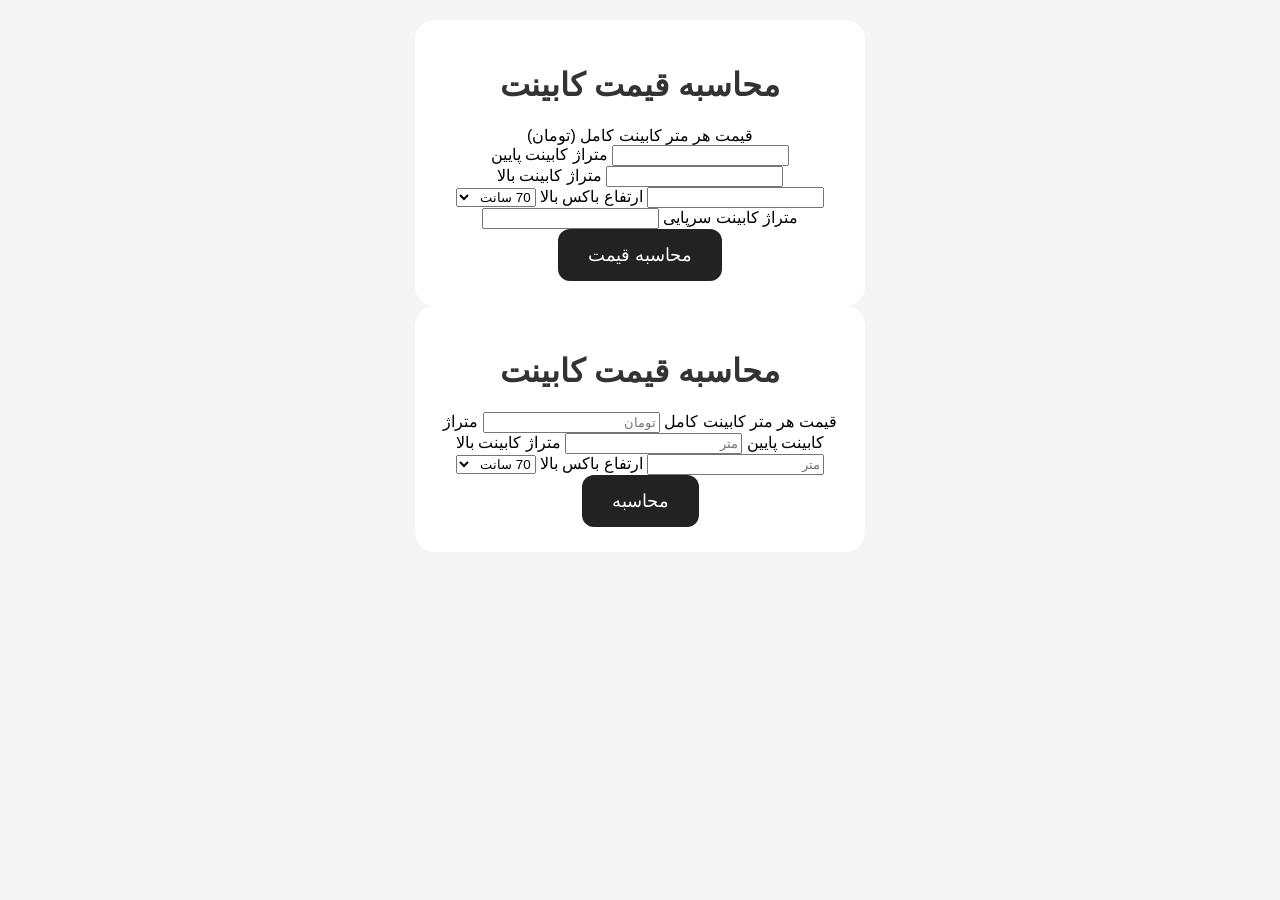
==== calculator.html @ 287e40a3 "Update calculator.html" ====
<!DOCTYPE html>
<html lang="fa" dir="rtl">

<head>
<meta charset="UTF-8">
<meta name="viewport" content="width=device-width, initial-scale=1.0">
<title>محاسبه قیمت کابینت</title>
<link rel="stylesheet" href="style.css">
</head>

<body>

<div class="container">

<h1>محاسبه قیمت کابینت</h1>

<label>قیمت هر متر کابینت کامل (تومان)</label>
<input id="price" type="number">


<label>متراژ کابینت پایین</label>
<input id="lower" type="number">


<label>متراژ کابینت بالا</label>
<input id="upper" type="number">


<label>ارتفاع باکس بالا</label>
<select id="height">
<option value="70">70 سانت</option>
<option value="90">90 سانت</option>
<option value="100">100 سانت</option>
<option value="110">110 سانت</option>
<option value="120">120 سانت</option>
</select>


<label>متراژ کابینت سرپایی</label>
<input id="tall" type="number">


<button>محاسبه قیمت</button>

<div id="result"></div>

</div>

</body>

<div class="container">

<h1>محاسبه قیمت کابینت</h1>

<label>قیمت هر متر کابینت کامل</label>
<input type="number" placeholder="تومان">

<label>متراژ کابینت پایین</label>
<input type="number" placeholder="متر">

<label>متراژ کابینت بالا</label>
<input type="number" placeholder="متر">

<label>ارتفاع باکس بالا</label>
<select>
<option>70 سانت</option>
<option>90 سانت</option>
<option>100 سانت</option>
<option>110 سانت</option>
<option>120 سانت</option>
</select>

<button>محاسبه</button>

</div>

</body>
</html>
---- style.css ----
body {
    font-family: Arial, sans-serif;
    background: #f5f5f5;
    margin: 0;
    padding: 20px;
    direction: rtl;
}

.container {
    max-width: 400px;
    margin: auto;
    background: white;
    padding: 25px;
    border-radius: 20px;
    text-align: center;
}

h1 {
    color: #333;
}

h2 {
    color: #666;
}

button {
    background: #222;
    color: white;
    border: none;
    padding: 15px 30px;
    border-radius: 12px;
    font-size: 18px;
}
.menu {
    display: flex;
    flex-direction: column;
    gap: 15px;
    margin-top: 30px;
}

.menu button {
    background: white;
    color: #222;
    border: 1px solid #ddd;
    padding: 20px;
    border-radius: 18px;
    font-size: 17px;
    text-align: right;
    box-shadow: 0 4px 10px rgba(0,0,0,0.1);
}
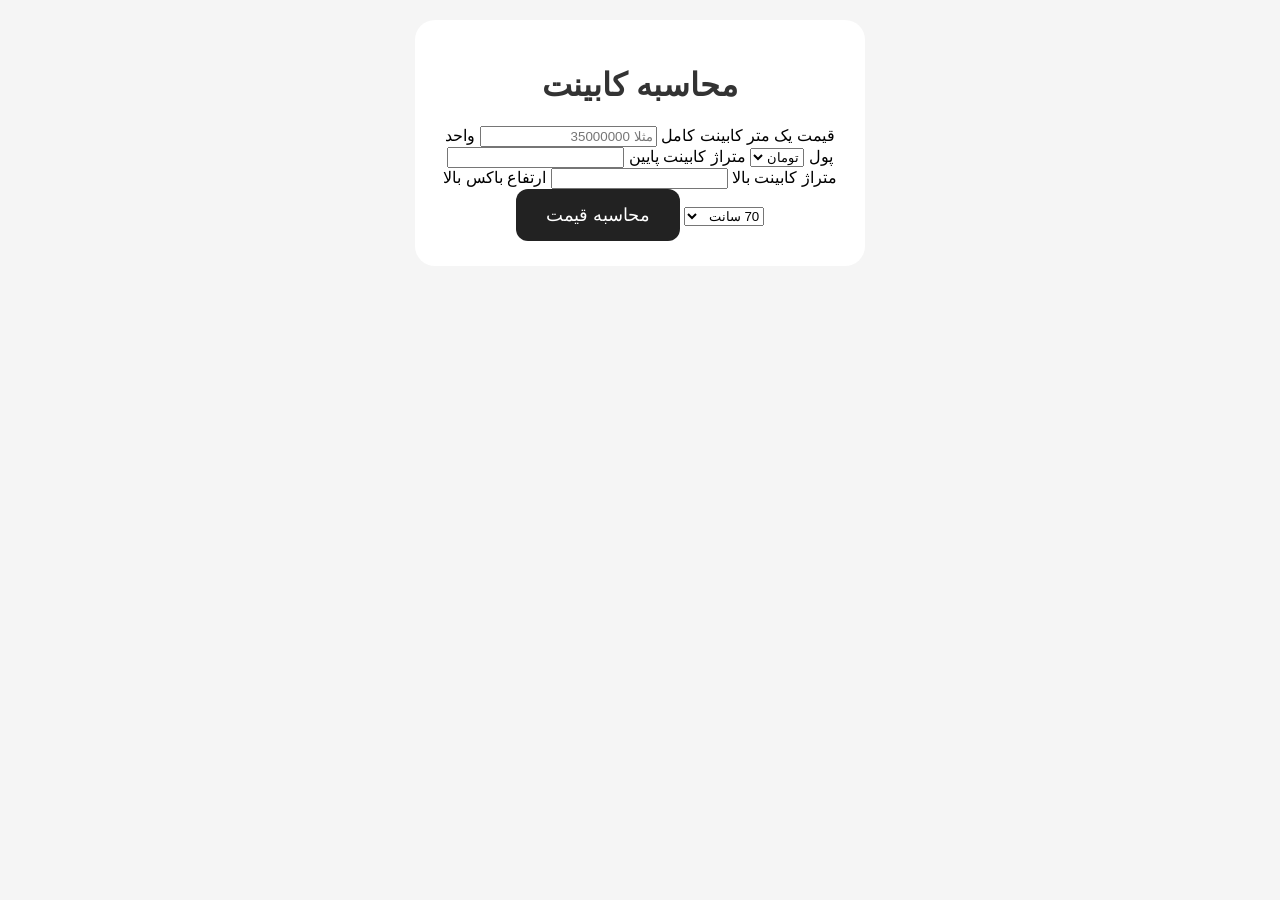
==== commit 9dbbcbec: "Update calculator.html" ====
--- a/calculator.html
+++ b/calculator.html
@@ -4,18 +4,28 @@
 <head>
 <meta charset="UTF-8">
 <meta name="viewport" content="width=device-width, initial-scale=1.0">
-<title>محاسبه قیمت کابینت</title>
+
+<title>محاسبه کابینت</title>
+
 <link rel="stylesheet" href="style.css">
+
 </head>
 
 <body>
 
 <div class="container">
 
-<h1>محاسبه قیمت کابینت</h1>
+<h1>محاسبه کابینت</h1>
 
-<label>قیمت هر متر کابینت کامل (تومان)</label>
-<input id="price" type="number">
+<label>قیمت یک متر کابینت کامل</label>
+<input id="price" type="number" placeholder="مثلا 35000000">
+
+
+<label>واحد پول</label>
+<select id="unit">
+<option value="تومان">تومان</option>
+<option value="ریال">ریال</option>
+</select>
 
 
 <label>متراژ کابینت پایین</label>
@@ -28,51 +38,27 @@
 
 <label>ارتفاع باکس بالا</label>
 <select id="height">
+
 <option value="70">70 سانت</option>
 <option value="90">90 سانت</option>
 <option value="100">100 سانت</option>
 <option value="110">110 سانت</option>
 <option value="120">120 سانت</option>
+
 </select>
 
 
-<label>متراژ کابینت سرپایی</label>
-<input id="tall" type="number">
+<button onclick="calculate()">محاسبه قیمت</button>
 
-
-<button>محاسبه قیمت</button>
 
 <div id="result"></div>
 
+
 </div>
+
+
+<script src="script.js"></script>
 
 </body>
 
-<div class="container">
-
-<h1>محاسبه قیمت کابینت</h1>
-
-<label>قیمت هر متر کابینت کامل</label>
-<input type="number" placeholder="تومان">
-
-<label>متراژ کابینت پایین</label>
-<input type="number" placeholder="متر">
-
-<label>متراژ کابینت بالا</label>
-<input type="number" placeholder="متر">
-
-<label>ارتفاع باکس بالا</label>
-<select>
-<option>70 سانت</option>
-<option>90 سانت</option>
-<option>100 سانت</option>
-<option>110 سانت</option>
-<option>120 سانت</option>
-</select>
-
-<button>محاسبه</button>
-
-</div>
-
-</body>
 </html>
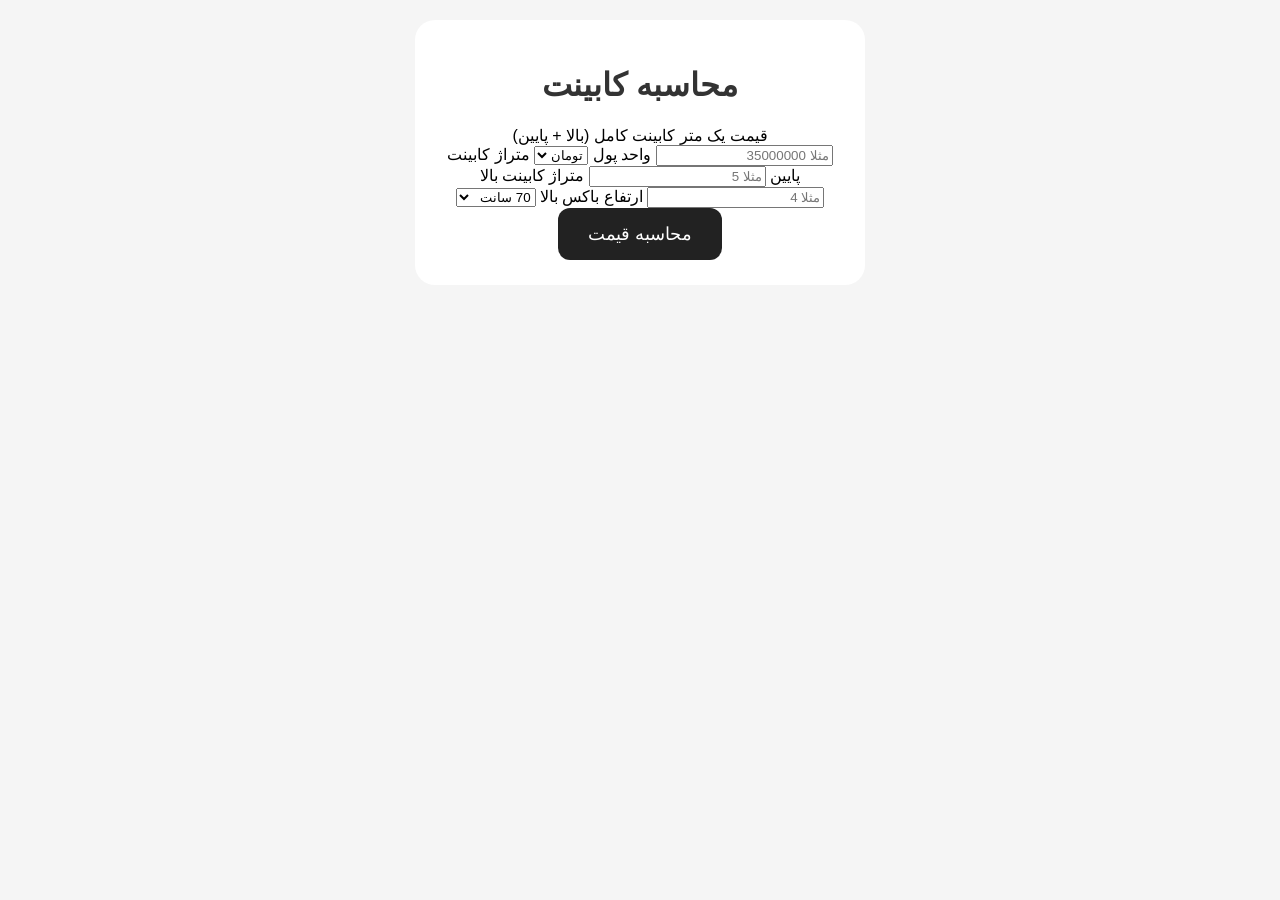
==== commit c9606bb1: "Update calculator.html" ====
--- a/calculator.html
+++ b/calculator.html
@@ -17,7 +17,8 @@
 
 <h1>محاسبه کابینت</h1>
 
-<label>قیمت یک متر کابینت کامل</label>
+
+<label>قیمت یک متر کابینت کامل (بالا + پایین)</label>
 <input id="price" type="number" placeholder="مثلا 35000000">
 
 
@@ -29,11 +30,11 @@
 
 
 <label>متراژ کابینت پایین</label>
-<input id="lower" type="number">
+<input id="lower" type="number" placeholder="مثلا 5">
 
 
 <label>متراژ کابینت بالا</label>
-<input id="upper" type="number">
+<input id="upper" type="number" placeholder="مثلا 4">
 
 
 <label>ارتفاع باکس بالا</label>
@@ -48,7 +49,9 @@
 </select>
 
 
-<button onclick="calculate()">محاسبه قیمت</button>
+<button id="calcBtn">
+محاسبه قیمت
+</button>
 
 
 <div id="result"></div>
@@ -59,6 +62,18 @@
 
 <script src="script.js"></script>
 
+
+<script>
+
+document.getElementById("calcBtn").addEventListener("click", function(){
+
+calculate();
+
+});
+
+</script>
+
+
 </body>
 
 </html>
